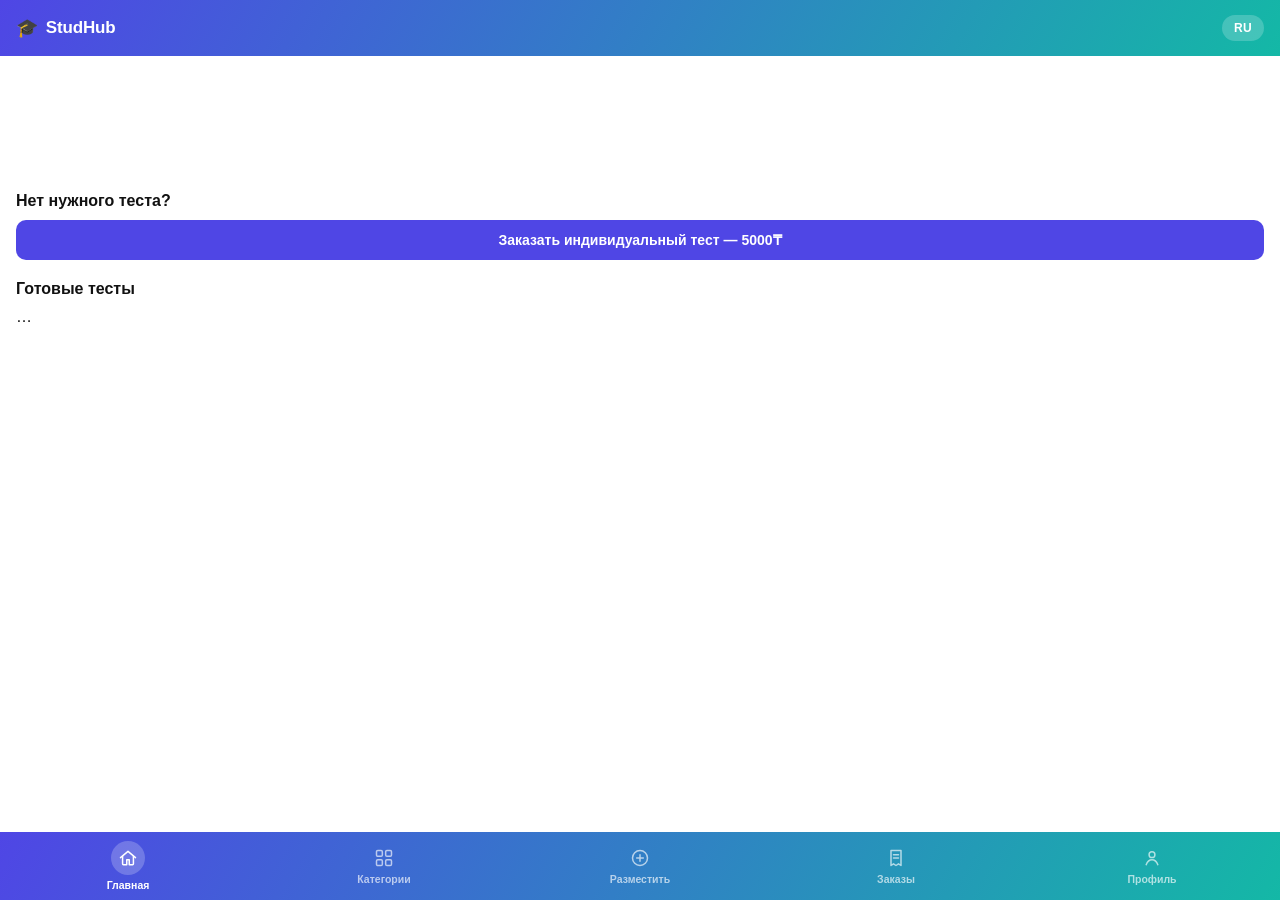
==== webapp/index.html @ b5cbcdef "listing notification format, fullscreen photo, buttons order, animations, edit/delete + deadline" ====
<!DOCTYPE html>
<html lang="ru">
<head>
<meta charset="UTF-8">
<meta name="viewport" content="width=device-width, initial-scale=1.0">
<title>StudHub</title>
<script src="https://telegram.org/js/telegram-web-app.js"></script>
<link rel="stylesheet" href="css/style.css">
</head>
<body>

<div id="app">

  <!-- ===== ВЕРХНЯЯ ШАПКА ===== -->
  <header class="topbar">
    <div class="topbar-title">
      <span class="logo-badge">🎓</span>
      <span data-i18n="appName">StudHub</span>
    </div>
    <button id="lang-switch" class="lang-pill" type="button">RU</button>
  </header>

  <!-- ===== ВЫПАДАЮЩЕЕ МЕНЮ ЯЗЫКА ===== -->
  <div id="lang-overlay" class="lang-overlay hidden">
    <div class="lang-menu">
      <button class="lang-option" data-lang="EN"><span class="lang-flag">🇬🇧</span> English</button>
      <button class="lang-option" data-lang="RU"><span class="lang-flag">🇷🇺</span> Русский</button>
      <button class="lang-option" data-lang="KZ"><span class="lang-flag">🇰🇿</span> Қазақша</button>
      <button class="lang-option" data-lang="TM"><span class="lang-flag">🇹🇲</span> Türkmençe</button>
    </div>
  </div>

  <!-- ===== ПОПАП АВТОКОМПЛИТ-ПОИСКА ДЛЯ ФИЛЬТРОВ ===== -->
  <div id="search-overlay" class="lang-overlay search-overlay hidden">
    <div class="search-sheet">
      <input id="search-input" type="text" class="search-input" data-i18n-placeholder="searchPlaceholder" placeholder="Начните вводить...">
      <div id="search-results" class="search-results"></div>
    </div>
  </div>

  <!-- ===== БАННЕР (только на Главной) ===== -->
  <div id="banner" class="banner">
    <div class="banner-track" id="banner-track"></div>
    <div class="banner-dots" id="banner-dots"></div>
  </div>

  <main class="content">

    <!-- ===== ГЛАВНАЯ ===== -->
    <section id="tab-home" class="tab-content active">
      <h2 data-i18n="noQuizFound">Нет нужного теста?</h2>
      <button id="btn-custom-order" class="btn-primary" data-i18n="orderCustomBtn">Заказать индивидуальный тест — 5000₸</button>

      <div id="custom-form" class="form hidden">
        <label data-i18n="cfFileLabel">Загрузить файл с вопросами (если нужно)</label>
        <input id="cf-file" type="file">
        <div id="cf-file-name" class="file-name"></div>

        <label data-i18n="cfDeadlineLabel">Дедлайн (дата и время)</label>
        <input id="cf-deadline" type="datetime-local">
        <div class="hint" data-i18n="cfDeadlineHint">Минимум через 24 часа от текущего момента</div>

        <label data-i18n="cfCommentLabel">Пожелания / инструкции</label>
        <textarea id="cf-comment" data-i18n-placeholder="cfCommentPlaceholder" placeholder="Например: нужно 90%+ правильных"></textarea>

        <button id="cf-submit" class="btn-primary" data-i18n="cfSubmit">Оформить заказ — 5000₸</button>
      </div>

      <h2 data-i18n="readyQuizzes">Готовые тесты</h2>
      <div id="catalog-list" class="list">…</div>
    </section>

    <!-- ===== КАТЕГОРИИ (маркетплейс) ===== -->
    <section id="tab-categories" class="tab-content">
      <div class="cat-row" id="cat-row">
        <button class="cat-pill active" data-category="">
          <span data-i18n="catAll">Все</span>
        </button>
        <button class="cat-pill" data-category="study">
          <span data-i18n="catStudy">Учебное</span>
        </button>
        <button class="cat-pill" data-category="goods">
          <span data-i18n="catGoods">Товары</span>
        </button>
        <button id="btn-toggle-filters" class="cat-pill cat-pill-filter" title="Фильтры" type="button">🔍</button>
      </div>

      <div id="extra-filters" class="form hidden">
        <button class="filter-field-btn" data-field="subcategory" data-i18n="fSubcategory">Тип</button>
        <div id="subcategory-chips" class="chip-row"></div>

        <button class="filter-field-btn" data-field="course" data-i18n="fCourse">Курс</button>
        <button class="filter-field-btn" data-field="group_name" data-i18n="fGroup">Группа</button>
        <button class="filter-field-btn" data-field="faculty" data-i18n="fFaculty">Факультет</button>
        <button class="filter-field-btn" data-field="department" data-i18n="fDepartment">Кафедра</button>
        <button class="filter-field-btn" data-field="subject" data-i18n="fSubject">Предмет</button>
        <div class="filter-btn-row">
          <button id="btn-reset-filters" class="btn-secondary" data-i18n="resetFilters">Сбросить</button>
        </div>
      </div>

      <div id="market-list" class="list">…</div>
    </section>

    <!-- ===== РАЗМЕСТИТЬ (создание объявления) ===== -->
    <section id="tab-post" class="tab-content">
      <h2 data-i18n="newListingTitle">Новое объявление</h2>

      <div class="cat-row" id="post-cat-tiles">
        <button class="cat-pill" data-category="study">
          <span data-i18n="catStudySingle">Учебное</span>
        </button>
        <button class="cat-pill" data-category="goods">
          <span data-i18n="catGoodsSingle">Товар</span>
        </button>
      </div>

      <div id="post-form" class="form hidden">
        <button class="filter-field-btn" data-post-field="subcategory" data-i18n="fSubcategory">Тип</button>

        <label data-i18n="lfTitleLabel">Название</label>
        <input id="lf-title" type="text" data-i18n-placeholder="lfTitlePlaceholder" placeholder="Например: Учебник по матанализу">

        <label data-i18n="lfDescLabel">Описание</label>
        <textarea id="lf-description" data-i18n-placeholder="lfDescPlaceholder" placeholder="Состояние, детали..."></textarea>

        <label data-i18n="lfPriceLabel">Цена (₸, необязательно)</label>
        <input id="lf-price" type="text" inputmode="numeric" pattern="[0-9\s]*" placeholder="5 000">

        <label data-i18n="lfContactLabel">Контакт</label>
        <input id="lf-contact" type="text" readonly>
        <div class="hint" data-i18n="contactAutoHint">Подставляется автоматически из вашего Telegram-профиля</div>

        <label data-i18n="lfFileLabel">Файл/фото (по желанию)</label>
        <input id="lf-file" type="file" accept="image/*" multiple>
        <div id="lf-photos-preview" class="photos-preview"></div>

        <div id="post-academic-fields">
          <button class="filter-field-btn" data-post-field="faculty" data-i18n="fFaculty">Факультет</button>
          <button class="filter-field-btn" data-post-field="department" data-i18n="fDepartment">Кафедра</button>
          <button class="filter-field-btn" data-post-field="course" data-i18n="fCourse">Курс</button>
          <button class="filter-field-btn" data-post-field="group_name" data-i18n="fGroup">Группа</button>
          <button class="filter-field-btn" data-post-field="subject" data-i18n="fSubject">Предмет</button>
        </div>

        <label data-i18n="expiresLabel">Показывать до</label>
        <input id="lf-expires" type="date">
        <div class="hint" data-i18n="expiresHint">Необязательно — после этой даты объявление скроется из ленты</div>

        <button id="lf-submit" class="btn-primary" data-i18n="lfSubmit">Отправить на модерацию</button>
      </div>
    </section>

    <!-- ===== ЗАКАЗЫ / ОБЪЯВЛЕНИЯ ===== -->
    <section id="tab-orders" class="tab-content">
      <div class="segmented" id="orders-segmented">
        <button class="segmented-item active" data-segment="orders" data-i18n="myOrdersTitle">Мои заказы</button>
        <button class="segmented-item" data-segment="listings" data-i18n="myListingsTitle">Мои объявления</button>
      </div>

      <div id="segment-orders" class="segment-content active">
        <div id="orders-list" class="list">…</div>
      </div>
      <div id="segment-listings" class="segment-content">
        <div id="my-listings-list" class="list">…</div>
      </div>
    </section>

    <!-- ===== ПРОФИЛЬ ===== -->
    <section id="tab-profile" class="tab-content">
      <div class="profile-cover">
        <div class="profile-cover-bg"></div>
        <div class="profile-avatar-wrap">
          <img id="profile-avatar" class="profile-avatar" src="" alt="">
          <div id="profile-avatar-fallback" class="profile-avatar profile-avatar-fallback">?</div>
        </div>
      </div>

      <div class="profile-info">
        <div class="profile-name" id="profile-name">—</div>
        <div class="profile-username" id="profile-username">—</div>

        <div class="profile-phone-card">
          <span class="profile-phone-icon">📱</span>
          <span id="profile-phone" class="profile-phone">—</span>
          <button id="btn-refresh-profile" class="btn-icon" title="Обновить" type="button">⟳</button>
        </div>
      </div>

      <div class="profile-stats">
        <div class="profile-stat-card">
          <div class="profile-stat-value" id="stat-orders">0</div>
          <div class="profile-stat-label" data-i18n="statOrders">Заказов</div>
        </div>
        <div class="profile-stat-card">
          <div class="profile-stat-value" id="stat-listings">0</div>
          <div class="profile-stat-label" data-i18n="statListings">Объявлений</div>
        </div>
      </div>

      <div class="profile-menu">
        <button class="profile-item" id="menu-settings">
          <span class="profile-item-icon">⚙️</span>
          <span class="profile-item-label" data-i18n="menuSettings">Настройки</span>
          <span class="profile-item-arrow">›</span>
        </button>
        <button class="profile-item" id="menu-notifications">
          <span class="profile-item-icon">🔔</span>
          <span class="profile-item-label" data-i18n="menuNotifications">Уведомления</span>
          <span class="profile-item-arrow">›</span>
        </button>
        <button class="profile-item" id="menu-faq">
          <span class="profile-item-icon">❓</span>
          <span class="profile-item-label" data-i18n="menuFaq">FAQ</span>
          <span class="profile-item-arrow">›</span>
        </button>
        <button class="profile-item" id="menu-support">
          <span class="profile-item-icon">💬</span>
          <span class="profile-item-label" data-i18n="menuSupport">Поддержка</span>
          <span class="profile-item-arrow">›</span>
        </button>
      </div>
    </section>

  </main>

  <!-- ===== НИЖНЕЕ МЕНЮ ===== -->
  <nav class="bottom-nav">
    <button class="nav-item active" data-tab="home">
      <span class="nav-icon">
        <svg viewBox="0 0 24 24" fill="none" stroke="currentColor" stroke-width="1.8" stroke-linecap="round" stroke-linejoin="round"><path d="M3 11.5 12 4l9 7.5"/><path d="M5.5 10v9a1 1 0 0 0 1 1h4v-6h3v6h4a1 1 0 0 0 1-1v-9"/></svg>
      </span>
      <span class="nav-label" data-i18n="navHome">Главная</span>
    </button>
    <button class="nav-item" data-tab="categories">
      <span class="nav-icon">
        <svg viewBox="0 0 24 24" fill="none" stroke="currentColor" stroke-width="1.8" stroke-linecap="round" stroke-linejoin="round"><rect x="3" y="3" width="7" height="7" rx="1.5"/><rect x="14" y="3" width="7" height="7" rx="1.5"/><rect x="3" y="14" width="7" height="7" rx="1.5"/><rect x="14" y="14" width="7" height="7" rx="1.5"/></svg>
      </span>
      <span class="nav-label" data-i18n="navCategories">Категории</span>
    </button>
    <button class="nav-item" data-tab="post">
      <span class="nav-icon">
        <svg viewBox="0 0 24 24" fill="none" stroke="currentColor" stroke-width="1.8" stroke-linecap="round" stroke-linejoin="round"><circle cx="12" cy="12" r="9"/><path d="M12 8v8M8 12h8"/></svg>
      </span>
      <span class="nav-label" data-i18n="navPost">Разместить</span>
    </button>
    <button class="nav-item" data-tab="orders">
      <span class="nav-icon">
        <svg viewBox="0 0 24 24" fill="none" stroke="currentColor" stroke-width="1.8" stroke-linecap="round" stroke-linejoin="round"><path d="M6 3h12v18l-3-2-3 2-3-2-3 2V3z"/><path d="M9 8h6M9 12h6"/></svg>
      </span>
      <span class="nav-label" data-i18n="navOrders">Заказы</span>
    </button>
    <button class="nav-item" data-tab="profile">
      <span class="nav-icon">
        <svg viewBox="0 0 24 24" fill="none" stroke="currentColor" stroke-width="1.8" stroke-linecap="round" stroke-linejoin="round"><circle cx="12" cy="8" r="3.5"/><path d="M5 20c1.5-4 4-6 7-6s5.5 2 7 6"/></svg>
      </span>
      <span class="nav-label" data-i18n="navProfile">Профиль</span>
    </button>
  </nav>

  <!-- ===== ПОПАП ПРЕВЬЮ ВОПРОСОВ ТЕСТА ===== -->
  <div id="preview-overlay" class="lang-overlay search-overlay hidden">
    <div class="sheet-panel">
      <div class="sheet-header">
        <span id="preview-title" class="sheet-title"></span>
        <button class="sheet-close" id="preview-close" type="button">✕</button>
      </div>
      <div id="preview-body" class="sheet-body"></div>
    </div>
  </div>

  <!-- ===== ПОДЭКРАНЫ ПРОФИЛЯ: FAQ / Уведомления / Настройки ===== -->
  <div id="subscreen-overlay" class="subscreen hidden">
    <div class="subscreen-header">
      <button class="subscreen-back" id="subscreen-back" type="button">‹</button>
      <span id="subscreen-title" class="subscreen-title"></span>
    </div>
    <div id="subscreen-body" class="subscreen-body"></div>
  </div>

  <!-- ===== ЭКРАН ДЕТАЛЕЙ ОБЪЯВЛЕНИЯ ===== -->
  <div id="product-screen" class="subscreen hidden">
    <div class="subscreen-header">
      <button class="subscreen-back" id="product-back" type="button">‹</button>
      <span class="subscreen-title" data-i18n="productTitle">Объявление</span>
    </div>
    <div id="product-body" class="subscreen-body"></div>
  </div>

  <!-- ===== ПОЛНОЭКРАННЫЙ ПРОСМОТР ФОТО ===== -->
  <div id="fullscreen-photo-overlay" class="fullscreen-photo hidden">
    <button id="fullscreen-photo-close" class="fullscreen-photo-close" type="button">✕</button>
    <img id="fullscreen-photo-img" src="" alt="">
  </div>

  <div id="toast" class="toast hidden"></div>
</div>

<script src="js/app.js"></script>
</body>
</html>
---- webapp/css/style.css ----
:root {
  --bg: var(--tg-theme-bg-color, #ffffff);
  --text: var(--tg-theme-text-color, #111111);
  --hint: var(--tg-theme-hint-color, #999999);
  --button: var(--tg-theme-button-color, #2ea6ff);
  --button-text: var(--tg-theme-button-text-color, #ffffff);
  --secondary-bg: var(--tg-theme-secondary-bg-color, #f2f2f7);

  /* Брендовые токены StudHub: индиго + бирюза */
  --accent: #4F46E5;
  --accent-2: #14B8A6;
  --nav-gradient: linear-gradient(120deg, var(--accent), var(--accent-2));
  --header-h: 56px;
  --nav-h: 68px;
}

* { box-sizing: border-box; }

body {
  margin: 0;
  font-family: -apple-system, BlinkMacSystemFont, "Segoe UI", Roboto, sans-serif;
  background: var(--bg);
  color: var(--text);
}

#app {
  min-height: 100vh;
  padding-bottom: calc(var(--nav-h) + 12px);
}

/* ===== ВЕРХНЯЯ ШАПКА (тот же цвет, что и нижнее меню/баннер) ===== */

.topbar {
  position: sticky;
  top: 0;
  z-index: 20;
  height: var(--header-h);
  display: flex;
  align-items: center;
  justify-content: space-between;
  padding: 0 16px;
  background: var(--nav-gradient);
  color: #fff;
}

.topbar-title {
  display: flex;
  align-items: center;
  gap: 8px;
  font-size: 17px;
  font-weight: 700;
  letter-spacing: -0.01em;
}

.logo-badge { font-size: 18px; line-height: 1; }

.lang-pill {
  border: none;
  background: rgba(255, 255, 255, 0.2);
  color: #fff;
  font-size: 12px;
  font-weight: 700;
  padding: 6px 12px;
  border-radius: 999px;
  cursor: pointer;
  letter-spacing: 0.03em;
}

.lang-pill:active { opacity: 0.7; }

/* ===== ПОПАП ВЫБОРА ЯЗЫКА ===== */

.lang-overlay {
  position: fixed;
  inset: 0;
  background: rgba(0, 0, 0, 0.35);
  z-index: 60;
  display: flex;
  align-items: flex-start;
  justify-content: flex-end;
  padding-top: calc(var(--header-h) + 8px);
  padding-right: 16px;
}

.lang-overlay.hidden { display: none; }

.lang-menu {
  background: var(--bg);
  border-radius: 14px;
  box-shadow: 0 8px 24px rgba(0, 0, 0, 0.18);
  overflow: hidden;
  min-width: 180px;
}

.lang-option {
  display: flex;
  align-items: center;
  gap: 10px;
  width: 100%;
  border: none;
  background: transparent;
  color: var(--text);
  font-size: 14px;
  font-weight: 600;
  padding: 12px 16px;
  cursor: pointer;
  text-align: left;
}

.lang-option:not(:last-child) { border-bottom: 1px solid rgba(0, 0, 0, 0.06); }
.lang-option.active { color: var(--accent); background: var(--secondary-bg); }
.lang-flag { font-size: 16px; }

/* ===== БАННЕР ===== */

.banner {
  position: relative;
  margin: 12px 16px 4px;
  border-radius: 16px;
  overflow: hidden;
  height: 96px;
}

.banner.hidden { display: none; }

.banner-track { display: flex; height: 100%; transition: transform 0.4s ease; }

.banner-slide {
  min-width: 100%;
  height: 100%;
  display: flex;
  align-items: center;
  gap: 12px;
  padding: 0 18px;
  color: #fff;
  background: var(--nav-gradient);
}

.banner-slide .banner-icon { font-size: 28px; }
.banner-slide .banner-text { font-size: 13.5px; font-weight: 600; line-height: 1.35; }

.banner-dots {
  position: absolute;
  bottom: 8px;
  left: 0;
  right: 0;
  display: flex;
  justify-content: center;
  gap: 5px;
}

.banner-dots span { width: 5px; height: 5px; border-radius: 50%; background: rgba(255, 255, 255, 0.45); }
.banner-dots span.active { background: #fff; }

/* ===== КОНТЕНТ ===== */

.content { padding: 4px 16px 12px; }

.tab-content { display: none; }
.tab-content.active { display: block; }

h2 { font-size: 16px; margin: 20px 0 10px; }

.list { display: flex; flex-direction: column; gap: 10px; }

.card { background: var(--secondary-bg); border-radius: 12px; padding: 12px 14px; }
.card-title { font-weight: 600; font-size: 15px; margin-bottom: 4px; }
.card-desc { font-size: 13px; color: var(--hint); margin-bottom: 8px; }
.card-price { font-weight: 700; margin-bottom: 8px; color: var(--accent); }

.btn-primary, .btn-secondary {
  border: none;
  border-radius: 10px;
  padding: 12px;
  font-size: 14px;
  font-weight: 600;
  width: 100%;
  cursor: pointer;
}

.btn-primary { background: var(--accent); color: #fff; }
.btn-secondary { background: var(--secondary-bg); color: var(--text); width: auto; padding: 10px 14px; }

.form {
  display: flex;
  flex-direction: column;
  gap: 8px;
  margin-top: 12px;
  background: var(--secondary-bg);
  padding: 14px;
  border-radius: 12px;
}

.form.hidden { display: none; }
.form label { font-size: 12px; color: var(--hint); margin-top: 4px; }

.form input, .form select, .form textarea {
  padding: 10px;
  border-radius: 8px;
  border: 1px solid #ddd;
  font-size: 14px;
  background: var(--bg);
  color: var(--text);
  width: 100%;
}

.form input[readonly] {
  background: var(--secondary-bg);
  color: var(--hint);
  cursor: not-allowed;
}

.form-row-2 {
  display: grid;
  grid-template-columns: 1fr 1fr;
  gap: 10px;
}

.file-name { font-size: 12px; color: var(--hint); }

.filter-row { display: flex; gap: 8px; margin-bottom: 12px; }
.filter-row select { flex: 1; border-radius: 8px; padding: 8px; }

.filter-btn-row { display: flex; gap: 8px; margin-top: 4px; }
.filter-btn-row .btn-primary, .filter-btn-row .btn-secondary { width: 50%; }

.hint { color: var(--hint); font-size: 13px; }

/* ===== НИЖНЕЕ МЕНЮ (тот же градиент, что шапка/баннер) ===== */

.bottom-nav {
  position: fixed;
  left: 0;
  right: 0;
  bottom: 0;
  height: var(--nav-h);
  display: flex;
  background: var(--nav-gradient);
  z-index: 20;
  padding-bottom: env(safe-area-inset-bottom, 0);
}

.nav-item {
  flex: 1;
  border: none;
  background: transparent;
  display: flex;
  flex-direction: column;
  align-items: center;
  justify-content: center;
  gap: 4px;
  color: rgba(255, 255, 255, 0.65);
  cursor: pointer;
}

.nav-icon {
  width: 22px;
  height: 22px;
  display: flex;
  align-items: center;
  justify-content: center;
  border-radius: 999px;
  transition: background 0.15s ease;
}

.nav-icon svg { width: 20px; height: 20px; }

.nav-label { font-size: 10.5px; font-weight: 600; }

.nav-item.active { color: #fff; }
.nav-item.active .nav-icon { background: rgba(255, 255, 255, 0.22); width: 34px; height: 34px; }

/* ===== ПРОФИЛЬ ===== */

.profile-cover {
  position: relative;
  margin: -4px -16px 0;
  height: 92px;
  background: var(--nav-gradient);
  border-radius: 0 0 20px 20px;
}

.profile-avatar-wrap {
  position: absolute;
  left: 50%;
  bottom: -36px;
  transform: translateX(-50%);
}

.profile-avatar {
  width: 84px;
  height: 84px;
  border-radius: 50%;
  object-fit: cover;
  background: var(--secondary-bg);
  border: 4px solid var(--bg);
  box-shadow: 0 2px 10px rgba(0, 0, 0, 0.15);
}

.profile-avatar-fallback {
  display: none;
  align-items: center;
  justify-content: center;
  font-size: 30px;
  font-weight: 700;
  color: #fff;
  background: var(--nav-gradient);
}

.profile-info {
  margin-top: 44px;
  display: flex;
  flex-direction: column;
  align-items: center;
  text-align: center;
  gap: 4px;
}

.profile-name { font-size: 17px; font-weight: 700; }
.profile-username { font-size: 13px; color: var(--hint); }

.profile-phone-card {
  margin-top: 10px;
  display: flex;
  align-items: center;
  gap: 8px;
  background: var(--secondary-bg);
  padding: 8px 14px;
  border-radius: 999px;
  font-size: 13px;
}

.profile-phone-icon { font-size: 14px; }
.profile-phone { color: var(--text); font-weight: 600; }

.btn-attach {
  margin-top: 10px;
  width: auto;
  padding: 8px 20px;
  font-size: 13px;
}

.btn-icon {
  border: none;
  background: var(--secondary-bg);
  color: var(--text);
  width: 26px;
  height: 26px;
  border-radius: 50%;
  font-size: 14px;
  cursor: pointer;
  line-height: 1;
}

.profile-menu { margin-top: 18px; background: var(--secondary-bg); border-radius: 12px; overflow: hidden; }

.profile-item {
  display: flex;
  align-items: center;
  gap: 12px;
  width: 100%;
  border: none;
  background: transparent;
  color: var(--text);
  padding: 14px 16px;
  font-size: 14px;
  font-weight: 500;
  cursor: pointer;
  text-align: left;
}

.profile-item:not(:last-child) { border-bottom: 1px solid rgba(0, 0, 0, 0.06); }
.profile-item-icon { font-size: 17px; }
.profile-item-label { flex: 1; }
.profile-item-arrow { color: var(--hint); font-size: 18px; }

.status-badge {
  display: inline-block;
  font-size: 11px;
  font-weight: 700;
  padding: 3px 8px;
  border-radius: 999px;
  background: var(--accent);
  color: #fff;
}

/* ===== TOAST ===== */

.toast {
  position: fixed;
  bottom: calc(var(--nav-h) + 12px);
  left: 16px;
  right: 16px;
  background: #222;
  color: #fff;
  padding: 12px 16px;
  border-radius: 10px;
  text-align: center;
  font-size: 14px;
  z-index: 30;
}

.hidden { display: none !important; }

/* ===== ПЛИТКИ КАТЕГОРИЙ (3 в ряд / 2 в ряд) ===== */

.cat-tiles {
  display: grid;
  grid-template-columns: repeat(3, 1fr);
  gap: 8px;
  margin-bottom: 14px;
}

.cat-tiles-2 { grid-template-columns: repeat(2, 1fr); }

.cat-tile {
  display: flex;
  flex-direction: column;
  align-items: center;
  justify-content: center;
  gap: 6px;
  aspect-ratio: 1 / 1;
  border: 2px solid transparent;
  border-radius: 14px;
  background: var(--secondary-bg);
  color: var(--text);
  font-size: 12.5px;
  font-weight: 600;
  cursor: pointer;
  padding: 8px;
}

.cat-tile-icon { font-size: 24px; }

.cat-tile.active {
  border-color: var(--accent);
  background: color-mix(in srgb, var(--accent) 12%, var(--secondary-bg));
  color: var(--accent);
}

.full-width { width: 100%; }

/* ===== КНОПКИ-ФИЛЬТРЫ С АВТОКОМПЛИТОМ ===== */

.filter-field-btn {
  display: block;
  width: 100%;
  text-align: left;
  border: 1px solid #ddd;
  background: var(--bg);
  color: var(--text);
  padding: 10px;
  border-radius: 8px;
  font-size: 14px;
  cursor: pointer;
}

.filter-field-btn.has-value {
  border-color: var(--accent);
  color: var(--accent);
  font-weight: 600;
}

/* ===== ПОПАП ПОИСКА (автокомплит) ===== */

.search-overlay {
  align-items: flex-start;
  justify-content: center;
  padding: 60px 16px 0;
}

.search-sheet {
  background: var(--bg);
  border-radius: 14px;
  width: 100%;
  max-width: 420px;
  max-height: 70vh;
  display: flex;
  flex-direction: column;
  overflow: hidden;
}

.search-input {
  border: none;
  border-bottom: 1px solid rgba(0, 0, 0, 0.08);
  padding: 14px 16px;
  font-size: 15px;
  background: transparent;
  color: var(--text);
}

.search-input:focus { outline: none; }

.search-results { overflow-y: auto; }

.search-result-item {
  display: block;
  width: 100%;
  text-align: left;
  border: none;
  background: transparent;
  color: var(--text);
  padding: 12px 16px;
  font-size: 14px;
  cursor: pointer;
}

.search-result-item:not(:last-child) { border-bottom: 1px solid rgba(0, 0, 0, 0.05); }
.search-result-empty { padding: 16px; text-align: center; color: var(--hint); font-size: 13px; }

/* ===== СЕГМЕНТ-ПЕРЕКЛЮЧАТЕЛЬ (Заказы / Объявления) ===== */

.segmented {
  display: flex;
  background: var(--secondary-bg);
  border-radius: 10px;
  padding: 3px;
  margin: 14px 0;
}

.segmented-item {
  flex: 1;
  border: none;
  background: transparent;
  color: var(--hint);
  font-size: 13px;
  font-weight: 600;
  padding: 9px 4px;
  border-radius: 8px;
  cursor: pointer;
}

.segmented-item.active { background: var(--bg); color: var(--accent); }

.segment-content { display: none; }
.segment-content.active { display: block; }

/* ===== КАРТОЧКИ С ПОДРОБНЫМИ ПОЛЯМИ ===== */

.card-attrs { display: flex; flex-direction: column; gap: 2px; margin-bottom: 8px; }
.card-attr { font-size: 12.5px; color: var(--text); }
.card-attr b { color: var(--hint); font-weight: 500; }

.card-footer-row {
  display: flex;
  align-items: center;
  justify-content: space-between;
  gap: 8px;
}

.btn-cancel {
  border: none;
  background: none;
  color: #e53935;
  font-size: 12.5px;
  font-weight: 600;
  cursor: pointer;
  padding: 4px 0;
}

/* ===== РЯД КАТЕГОРИЙ + КНОПКА ФИЛЬТРА (одна строка) ===== */

.cat-row {
  display: flex;
  align-items: center;
  gap: 6px;
  margin-bottom: 14px;
}

.cat-pill {
  flex: 1;
  border: none;
  background: var(--secondary-bg);
  color: var(--text);
  font-size: 12.5px;
  font-weight: 600;
  padding: 10px 6px;
  border-radius: 999px;
  cursor: pointer;
  text-align: center;
  white-space: nowrap;
}

.cat-pill.active {
  background: var(--accent);
  color: #fff;
}

.cat-pill-filter {
  flex: 0 0 auto;
  width: 38px;
  height: 38px;
  padding: 0;
  font-size: 15px;
  display: flex;
  align-items: center;
  justify-content: center;
  border-radius: 50%;
}

/* ===== ЧИПЫ ПРИМЕРОВ ПОДКАТЕГОРИЙ ===== */

.chip-row {
  display: flex;
  flex-wrap: wrap;
  gap: 6px;
  margin: 4px 0 8px;
}

.chip {
  border: 1px solid #ddd;
  background: var(--bg);
  color: var(--text);
  font-size: 12px;
  font-weight: 600;
  padding: 6px 12px;
  border-radius: 999px;
  cursor: pointer;
  white-space: nowrap;
}

.chip.active {
  background: var(--accent);
  border-color: var(--accent);
  color: #fff;
}

/* ===== Заблокированное поле формы (каскадная зависимость) ===== */

.filter-field-btn.disabled {
  opacity: 0.45;
  cursor: not-allowed;
}

/* ===== Карточка заказа: каждое поле на новой строке ===== */

.order-row {
  font-size: 13px;
  line-height: 1.6;
  color: var(--text);
}

.order-row b { color: var(--hint); font-weight: 500; }

.order-number { font-size: 14px; margin-bottom: 2px; }
.order-number b { color: var(--text); font-weight: 700; }

.order-title { font-weight: 600; margin-bottom: 6px; }

.order-reject-reason {
  color: #e53935;
  font-weight: 600;
  margin-top: 2px;
}

.card .btn-cancel { margin-top: 8px; }

/* ===== Статистика профиля ===== */

.profile-stats {
  display: flex;
  gap: 10px;
  margin-top: 20px;
}

.profile-stat-card {
  flex: 1;
  background: var(--secondary-bg);
  border-radius: 12px;
  padding: 12px;
  text-align: center;
}

.profile-stat-value { font-size: 20px; font-weight: 700; color: var(--accent); }
.profile-stat-label { font-size: 11.5px; color: var(--hint); margin-top: 2px; }

/* ===== Модалка превью вопросов теста ===== */

.sheet-panel {
  background: var(--bg);
  border-radius: 16px;
  width: 100%;
  max-width: 420px;
  max-height: 75vh;
  display: flex;
  flex-direction: column;
  overflow: hidden;
}

.sheet-header {
  display: flex;
  align-items: center;
  justify-content: space-between;
  padding: 14px 16px;
  border-bottom: 1px solid rgba(0, 0, 0, 0.08);
}

.sheet-title { font-weight: 700; font-size: 15px; }

.sheet-close {
  border: none;
  background: var(--secondary-bg);
  width: 26px;
  height: 26px;
  border-radius: 50%;
  color: var(--text);
  font-size: 13px;
  cursor: pointer;
}

.sheet-body {
  padding: 14px 16px;
  overflow-y: auto;
  font-size: 13.5px;
  line-height: 1.7;
  white-space: pre-wrap;
  color: var(--text);
}

/* ===== Карточка готового теста (Главная) ===== */

.quiz-card-title { font-weight: 700; font-size: 15px; margin-bottom: 2px; }
.quiz-card-subject { font-size: 12.5px; color: var(--hint); margin-bottom: 8px; }

.quiz-card-btn-row,
.card-btn-row {
  display: flex;
  gap: 8px;
  margin-top: 8px;
}

.quiz-card-btn-row .btn-primary,
.quiz-card-btn-row .btn-outline,
.card-btn-row .btn-outline,
.card-btn-row .btn-secondary {
  flex: 1;
  width: auto;
  padding: 10px 8px;
  font-size: 13px;
}

.listing-card-row { cursor: pointer; }

.btn-outline {
  border: 1.5px solid var(--accent);
  background: transparent;
  color: var(--accent);
  border-radius: 10px;
  font-weight: 600;
  cursor: pointer;
}

.btn-danger {
  flex: 1;
  width: auto;
  padding: 10px 8px;
  font-size: 13px;
  border: 1.5px solid #e53935;
  background: transparent;
  color: #e53935;
  border-radius: 10px;
  font-weight: 600;
  cursor: pointer;
}

.listing-expiry { margin-top: 4px; font-size: 11.5px; }

/* ===== Подэкраны профиля (FAQ / Уведомления / Настройки) ===== */

.subscreen {
  position: fixed;
  inset: 0;
  z-index: 50;
  background: var(--bg);
  display: flex;
  flex-direction: column;
}

.subscreen.hidden { display: none; }

.subscreen-header {
  display: flex;
  align-items: center;
  gap: 12px;
  height: var(--header-h);
  box-sizing: border-box;
  padding: 0 16px;
  background: var(--nav-gradient);
  color: #fff;
  flex-shrink: 0;
}

.subscreen-back {
  border: none;
  background: rgba(255, 255, 255, 0.2);
  color: #fff;
  width: 32px;
  height: 32px;
  border-radius: 50%;
  font-size: 18px;
  cursor: pointer;
  flex-shrink: 0;
}

.subscreen-title {
  font-weight: 700;
  font-size: 17px;
  letter-spacing: -0.01em;
  white-space: nowrap;
  overflow: hidden;
  text-overflow: ellipsis;
}

.subscreen-body {
  flex: 1;
  overflow-y: auto;
  padding: 16px;
}

/* FAQ аккордеон */

.faq-item {
  background: var(--secondary-bg);
  border-radius: 12px;
  margin-bottom: 10px;
  overflow: hidden;
}

.faq-question {
  width: 100%;
  border: none;
  background: transparent;
  padding: 14px 16px;
  display: flex;
  align-items: center;
  justify-content: space-between;
  gap: 10px;
  font-size: 14px;
  font-weight: 600;
  color: var(--text);
  cursor: pointer;
  text-align: left;
}

.faq-arrow { transition: transform 0.2s ease; color: var(--hint); flex-shrink: 0; }
.faq-item.open .faq-arrow { transform: rotate(180deg); }

.faq-answer {
  max-height: 0;
  overflow: hidden;
  transition: max-height 0.25s ease;
  padding: 0 16px;
  font-size: 13px;
  color: var(--hint);
  line-height: 1.6;
}

.faq-item.open .faq-answer {
  max-height: 300px;
  padding: 0 16px 14px;
}

/* Настройки / Уведомления — строки с переключателем */

.settings-row {
  display: flex;
  align-items: center;
  justify-content: space-between;
  gap: 10px;
  background: var(--secondary-bg);
  border-radius: 12px;
  padding: 14px 16px;
  margin-bottom: 10px;
}

.settings-row-label { font-size: 14px; font-weight: 600; }
.settings-row-desc { font-size: 12px; color: var(--hint); margin-top: 2px; }

.switch {
  position: relative;
  width: 44px;
  height: 26px;
  flex-shrink: 0;
}

.switch input { opacity: 0; width: 0; height: 0; }

.switch-track {
  position: absolute;
  inset: 0;
  background: #ccc;
  border-radius: 999px;
  cursor: pointer;
  transition: background 0.2s ease;
}

.switch-track::before {
  content: "";
  position: absolute;
  width: 20px;
  height: 20px;
  left: 3px;
  top: 3px;
  background: #fff;
  border-radius: 50%;
  transition: transform 0.2s ease;
  box-shadow: 0 1px 3px rgba(0, 0, 0, 0.25);
}

.switch input:checked + .switch-track { background: var(--accent); }
.switch input:checked + .switch-track::before { transform: translateX(18px); }

.settings-info-row {
  text-align: center;
  color: var(--hint);
  font-size: 12px;
  margin-top: 20px;
}

/* ===== Фикс: отступ между панелью фильтров и лентой карточек ===== */

#extra-filters.form { margin-bottom: 18px; }
#market-list.list { margin-top: 4px; }

/* ===== Превью загруженных фото в форме "Разместить" ===== */

.photos-preview {
  display: flex;
  flex-wrap: wrap;
  gap: 8px;
  margin-top: 6px;
}

.photo-thumb {
  position: relative;
  width: 64px;
  height: 64px;
  border-radius: 10px;
  overflow: hidden;
  background: var(--bg);
}

.photo-thumb img { width: 100%; height: 100%; object-fit: cover; display: block; }

.photo-thumb-remove {
  position: absolute;
  top: 2px;
  right: 2px;
  width: 18px;
  height: 18px;
  border-radius: 50%;
  border: none;
  background: rgba(0, 0, 0, 0.6);
  color: #fff;
  font-size: 11px;
  line-height: 1;
  cursor: pointer;
  display: flex;
  align-items: center;
  justify-content: center;
}

.photo-thumb-uploading {
  display: flex;
  align-items: center;
  justify-content: center;
  font-size: 10px;
  color: var(--hint);
  text-align: center;
}

/* ===== Экран деталей объявления ===== */

.product-photos {
  display: flex;
  gap: 8px;
  overflow-x: auto;
  margin-bottom: 14px;
  scroll-snap-type: x mandatory;
}

.product-photos img {
  width: 100%;
  max-width: 320px;
  height: 220px;
  object-fit: cover;
  border-radius: 14px;
  flex-shrink: 0;
  scroll-snap-align: start;
  background: var(--secondary-bg);
}

.product-photos-empty {
  height: 160px;
  border-radius: 14px;
  background: var(--secondary-bg);
  display: flex;
  align-items: center;
  justify-content: center;
  font-size: 40px;
  margin-bottom: 14px;
}

.product-title { font-size: 18px; font-weight: 700; margin-bottom: 6px; }
.product-price { font-size: 20px; font-weight: 700; color: var(--accent); margin-bottom: 10px; }
.product-desc { font-size: 14px; line-height: 1.6; color: var(--text); margin-bottom: 14px; }

.product-seller-row {
  display: flex;
  align-items: center;
  gap: 10px;
  background: var(--secondary-bg);
  border-radius: 12px;
  padding: 12px 14px;
  margin-bottom: 16px;
}

.product-seller-avatar {
  width: 36px;
  height: 36px;
  border-radius: 50%;
  background: var(--nav-gradient);
  display: flex;
  align-items: center;
  justify-content: center;
  color: #fff;
  font-weight: 700;
  flex-shrink: 0;
}

.product-seller-name { font-size: 13.5px; font-weight: 600; }
.product-seller-label { font-size: 11.5px; color: var(--hint); }

.product-section-title { font-size: 14px; font-weight: 700; margin: 18px 0 10px; }

.comment-item {
  background: var(--secondary-bg);
  border-radius: 10px;
  padding: 10px 12px;
  margin-bottom: 8px;
}

.comment-author { font-size: 12.5px; font-weight: 700; margin-bottom: 2px; }
.comment-text { font-size: 13px; color: var(--text); line-height: 1.5; }

.comment-form {
  display: flex;
  gap: 8px;
  margin-top: 10px;
}

.comment-input {
  flex: 1;
  padding: 10px 12px;
  border-radius: 999px;
  border: 1px solid #ddd;
  font-size: 13px;
  background: var(--bg);
  color: var(--text);
}

.comment-send {
  border: none;
  background: var(--accent);
  color: #fff;
  border-radius: 50%;
  width: 38px;
  height: 38px;
  flex-shrink: 0;
  cursor: pointer;
  display: flex;
  align-items: center;
  justify-content: center;
}

.comment-author-row {
  display: flex;
  align-items: center;
  justify-content: space-between;
  gap: 8px;
  margin-bottom: 2px;
}

.comment-stars { font-size: 11px; letter-spacing: 1px; }
.comment-stars .star-filled { color: #f5a623; }
.comment-stars .star-empty { color: #d8d8d8; }

.rating-picker {
  display: flex;
  gap: 4px;
  margin-top: 12px;
  font-size: 22px;
  color: #d8d8d8;
  cursor: pointer;
  user-select: none;
}

.rating-star { transition: color 0.15s ease; }
.rating-star.active { color: #f5a623; }

.similar-scroll {
  display: flex;
  gap: 10px;
  overflow-x: auto;
}

.similar-card {
  flex-shrink: 0;
  width: 140px;
  background: var(--secondary-bg);
  border-radius: 12px;
  padding: 10px;
  cursor: pointer;
}

.similar-card-title { font-size: 12.5px; font-weight: 600; margin-bottom: 4px; line-height: 1.3; }
.similar-card-price { font-size: 12.5px; font-weight: 700; color: var(--accent); }

/* ===== Кликабельная карточка объявления (открывает экран деталей) ===== */

.listing-card { cursor: pointer; }

/* ===== Карточка объявления: фото слева, название+цена справа ===== */

.listing-card-row {
  display: flex;
  align-items: center;
  gap: 12px;
  margin-bottom: 8px;
}

.listing-card-thumb-sm,
.listing-card-thumb-placeholder {
  width: 56px;
  height: 56px;
  border-radius: 10px;
  flex-shrink: 0;
  object-fit: cover;
}

.listing-card-thumb-placeholder {
  display: flex;
  align-items: center;
  justify-content: center;
  background: var(--bg);
  font-size: 22px;
}

.listing-card-info {
  flex: 1;
  min-width: 0;
}

.listing-card-info .card-title {
  margin-bottom: 2px;
  overflow: hidden;
  text-overflow: ellipsis;
  white-space: nowrap;
}

.listing-card-info .card-price { margin-bottom: 0; }

.listing-card-row .status-badge { flex-shrink: 0; }

/* ===== Полноэкранный просмотр фото ===== */

.fullscreen-photo {
  position: fixed;
  inset: 0;
  z-index: 80;
  background: rgba(0, 0, 0, 0.92);
  display: flex;
  align-items: center;
  justify-content: center;
  animation: fadeIn 0.2s ease;
}

.fullscreen-photo.hidden { display: none; }

.fullscreen-photo img {
  max-width: 92vw;
  max-height: 85vh;
  object-fit: contain;
  border-radius: 8px;
  animation: scaleIn 0.2s ease;
}

.fullscreen-photo-close {
  position: absolute;
  top: 16px;
  right: 16px;
  width: 38px;
  height: 38px;
  border-radius: 50%;
  border: none;
  background: rgba(255, 255, 255, 0.15);
  color: #fff;
  font-size: 16px;
  cursor: pointer;
  z-index: 81;
}

.product-photos img { cursor: zoom-in; }

/* ===== Общие анимации/переходы ===== */

@keyframes fadeIn { from { opacity: 0; } to { opacity: 1; } }
@keyframes scaleIn { from { opacity: 0; transform: scale(0.92); } to { opacity: 1; transform: scale(1); } }
@keyframes slideUp { from { opacity: 0; transform: translateY(12px); } to { opacity: 1; transform: translateY(0); } }

.tab-content.active { animation: fadeIn 0.2s ease; }

.card {
  transition: transform 0.12s ease, box-shadow 0.12s ease;
}

.card:active { transform: scale(0.98); }

.listing-card, .quiz-card-btn-row .btn-primary, .quiz-card-btn-row .btn-outline,
.btn-primary, .btn-secondary, .btn-outline, .btn-danger, .cat-pill, .nav-item, .chip, .segmented-item {
  transition: transform 0.12s ease, opacity 0.12s ease, background 0.15s ease, color 0.15s ease, border-color 0.15s ease;
}

.btn-primary:active, .btn-secondary:active, .btn-outline:active, .btn-danger:active {
  transform: scale(0.96);
}

.subscreen { animation: fadeIn 0.18s ease; }
.lang-overlay:not(.hidden) .lang-menu,
.lang-overlay:not(.hidden) .sheet-panel,
.lang-overlay:not(.hidden) .search-sheet { animation: scaleIn 0.18s ease; }

.toast { animation: slideUp 0.2s ease; }

.list .card { animation: slideUp 0.2s ease; }

.faq-item .faq-question { transition: background 0.15s ease; }
.faq-item .faq-question:active { background: rgba(0, 0, 0, 0.04); }

.switch-track { transition: background 0.2s ease; }
.switch-track::before { transition: transform 0.2s ease; }

.rating-star { transition: color 0.15s ease, transform 0.1s ease; }
.rating-star:active { transform: scale(1.2); }
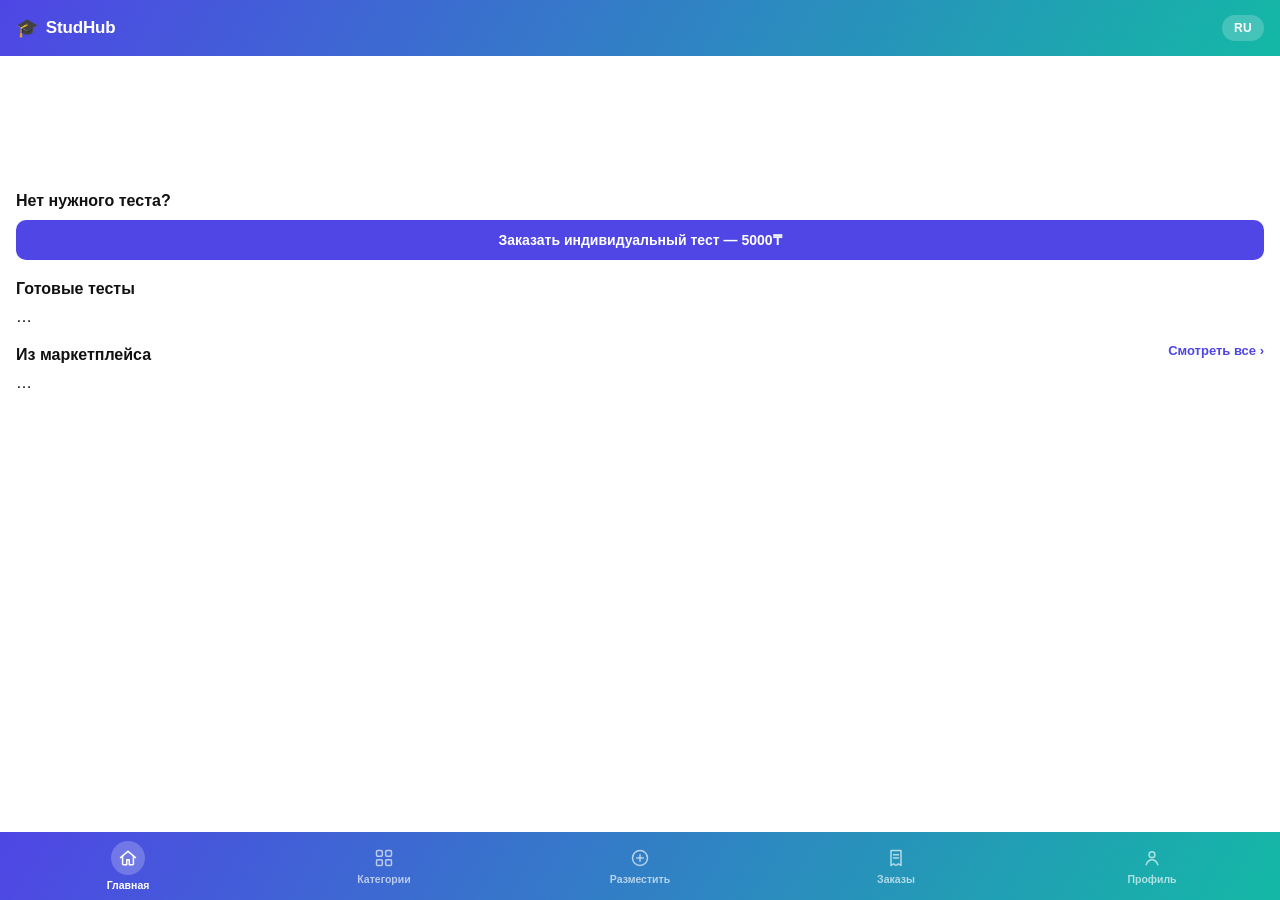
==== commit 842d7da3: "review notifications, long-press edit/delete, demo photos, home marketplace preview" ====
--- a/webapp/index.html
+++ b/webapp/index.html
@@ -68,6 +68,12 @@
 
       <h2 data-i18n="readyQuizzes">Готовые тесты</h2>
       <div id="catalog-list" class="list">…</div>
+
+      <div class="section-heading-row">
+        <h2 data-i18n="marketplacePreviewTitle">Из маркетплейса</h2>
+        <button id="btn-view-all-listings" class="link-btn" data-i18n="viewAllBtn">Смотреть все ›</button>
+      </div>
+      <div id="home-listings-preview" class="list">…</div>
     </section>
 
     <!-- ===== КАТЕГОРИИ (маркетплейс) ===== -->
--- a/webapp/css/style.css
+++ b/webapp/css/style.css
@@ -1113,6 +1113,27 @@
   cursor: pointer;
 }
 
+.similar-card img {
+  width: 100%;
+  height: 90px;
+  object-fit: cover;
+  border-radius: 8px;
+  margin-bottom: 8px;
+  display: block;
+}
+
+.similar-card-photo-placeholder {
+  width: 100%;
+  height: 90px;
+  border-radius: 8px;
+  margin-bottom: 8px;
+  background: var(--bg);
+  display: flex;
+  align-items: center;
+  justify-content: center;
+  font-size: 24px;
+}
+
 .similar-card-title { font-size: 12.5px; font-weight: 600; margin-bottom: 4px; line-height: 1.3; }
 .similar-card-price { font-size: 12.5px; font-weight: 700; color: var(--accent); }
 
@@ -1242,3 +1263,56 @@
 
 .rating-star { transition: color 0.15s ease, transform 0.1s ease; }
 .rating-star:active { transform: scale(1.2); }
+
+/* ===== Свой комментарий (long-press → изменить/удалить) ===== */
+
+.comment-item-own {
+  position: relative;
+  cursor: pointer;
+  -webkit-user-select: none;
+  user-select: none;
+}
+
+.comment-item-own::after {
+  content: "•••";
+  position: absolute;
+  top: 10px;
+  right: 12px;
+  color: var(--hint);
+  font-size: 11px;
+  letter-spacing: 1px;
+}
+
+.comment-edit-textarea {
+  width: 100%;
+  min-height: 90px;
+  border-radius: 10px;
+  border: 1px solid #ddd;
+  padding: 10px;
+  font-size: 14px;
+  font-family: inherit;
+  margin: 12px 0;
+  background: var(--bg);
+  color: var(--text);
+  resize: vertical;
+}
+
+/* ===== Заголовок секции с кнопкой "Смотреть все" ===== */
+
+.section-heading-row {
+  display: flex;
+  align-items: center;
+  justify-content: space-between;
+}
+
+.section-heading-row h2 { margin: 20px 0 10px; }
+
+.link-btn {
+  border: none;
+  background: none;
+  color: var(--accent);
+  font-size: 13px;
+  font-weight: 600;
+  cursor: pointer;
+  padding: 0;
+}
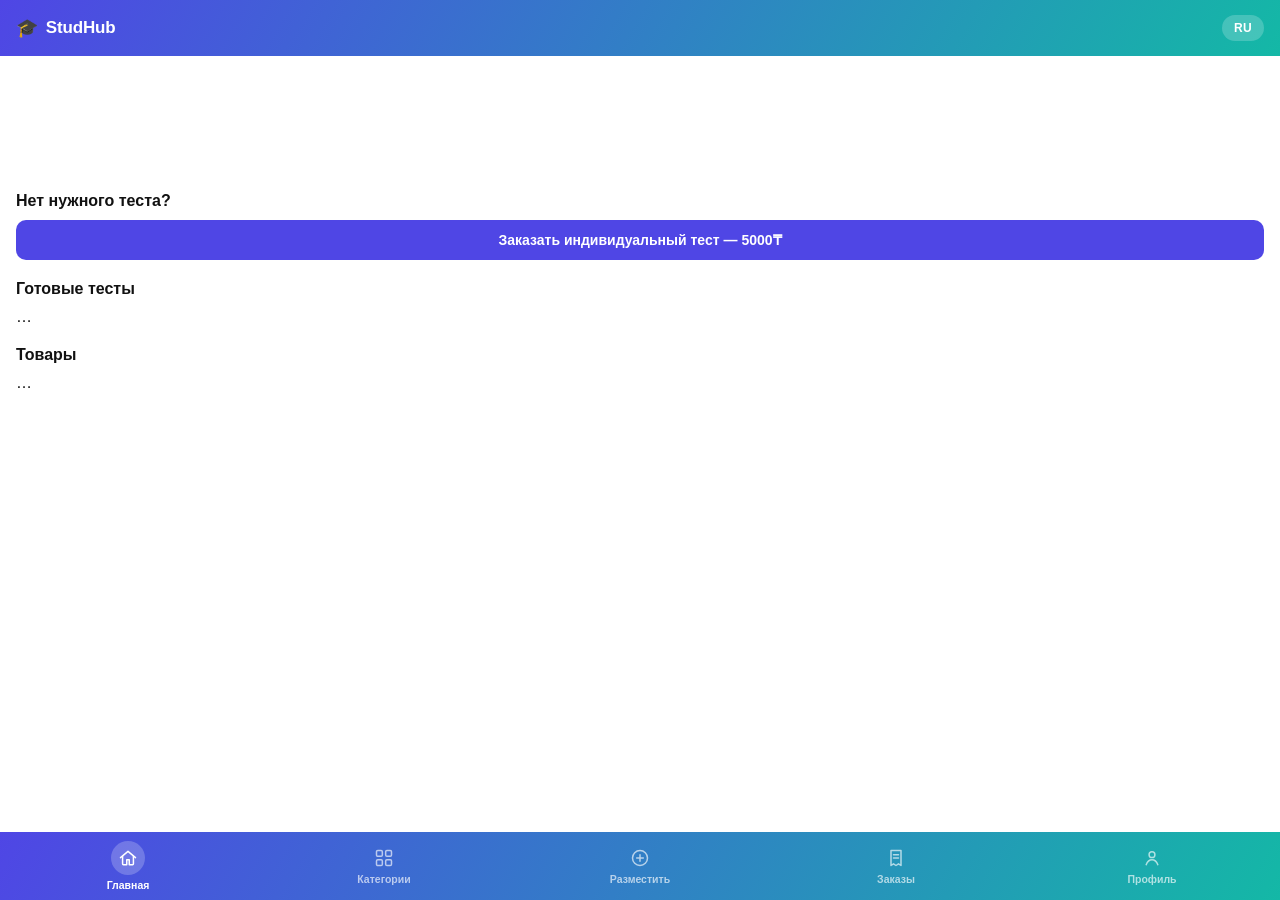
==== commit 427dc2c7: "mandatory fields validation, home structure, up to 10 photos, referral points" ====
--- a/webapp/index.html
+++ b/webapp/index.html
@@ -30,6 +30,14 @@
     </div>
   </div>
 
+  <!-- ===== КОМПАКТНОЕ МЕНЮ ДЕЙСТВИЙ НАД СВОИМ ОТЗЫВОМ ===== -->
+  <div id="comment-action-overlay" class="lang-overlay comment-action-overlay hidden">
+    <div class="lang-menu">
+      <button class="lang-option" id="comment-edit-btn">✏️ <span data-i18n="editBtn">Изменить</span></button>
+      <button class="lang-option" id="comment-delete-btn" style="color:#e53935;">🗑️ <span data-i18n="deleteBtn">Удалить</span></button>
+    </div>
+  </div>
+
   <!-- ===== ПОПАП АВТОКОМПЛИТ-ПОИСКА ДЛЯ ФИЛЬТРОВ ===== -->
   <div id="search-overlay" class="lang-overlay search-overlay hidden">
     <div class="search-sheet">
@@ -66,12 +74,15 @@
         <button id="cf-submit" class="btn-primary" data-i18n="cfSubmit">Оформить заказ — 5000₸</button>
       </div>
 
-      <h2 data-i18n="readyQuizzes">Готовые тесты</h2>
+      <div class="section-heading-row">
+        <h2 data-i18n="readyQuizzes">Готовые тесты</h2>
+        <button id="btn-view-all-quizzes" class="link-btn hidden" data-i18n="viewAllBtn">Смотреть все ›</button>
+      </div>
       <div id="catalog-list" class="list">…</div>
 
       <div class="section-heading-row">
-        <h2 data-i18n="marketplacePreviewTitle">Из маркетплейса</h2>
-        <button id="btn-view-all-listings" class="link-btn" data-i18n="viewAllBtn">Смотреть все ›</button>
+        <h2 data-i18n="goodsPreviewTitle">Товары</h2>
+        <button id="btn-view-all-listings" class="link-btn hidden" data-i18n="viewAllBtn">Смотреть все ›</button>
       </div>
       <div id="home-listings-preview" class="list">…</div>
     </section>
@@ -150,9 +161,10 @@
         </div>
 
         <label data-i18n="expiresLabel">Показывать до</label>
-        <input id="lf-expires" type="date">
-        <div class="hint" data-i18n="expiresHint">Необязательно — после этой даты объявление скроется из ленты</div>
-
+        <input id="lf-expires" type="date" required>
+        <div class="hint" data-i18n="expiresHint">После этой даты объявление скроется из ленты</div>
+
+        <div id="post-form-error" class="form-error hidden"></div>
         <button id="lf-submit" class="btn-primary" data-i18n="lfSubmit">Отправить на модерацию</button>
       </div>
     </section>
@@ -204,6 +216,30 @@
         </div>
       </div>
 
+      <div class="referral-card">
+        <div class="referral-card-title" data-i18n="referralTitle">Пригласи друга</div>
+        <div class="referral-card-desc" data-i18n="referralDesc">Твой код приглашения — поделись им с друзьями</div>
+        <div class="referral-code-row">
+          <span id="referral-code" class="referral-code">—</span>
+          <button id="btn-copy-referral" class="btn-icon" type="button" title="Скопировать">⧉</button>
+        </div>
+
+        <div class="referral-link-label" data-i18n="referralLinkLabel">Или своя ссылка-приглашение:</div>
+        <div class="referral-code-row">
+          <span id="referral-link" class="referral-link">—</span>
+          <button id="btn-copy-referral-link" class="btn-icon" type="button" title="Скопировать">⧉</button>
+        </div>
+
+        <div class="referral-stats">Приглашено: 0</div>
+        <div class="referral-points" id="referral-points"></div>
+        <button id="btn-share-referral" class="btn-primary btn-attach" data-i18n="referralShareBtn">Поделиться кодом</button>
+
+        <div class="referral-apply-row">
+          <input id="referral-code-input" type="text" data-i18n-placeholder="referralInputPlaceholder" placeholder="Есть код друга? Введите его">
+          <button id="btn-apply-referral" class="btn-outline" data-i18n="referralApplyBtn">Применить</button>
+        </div>
+      </div>
+
       <div class="profile-menu">
         <button class="profile-item" id="menu-settings">
           <span class="profile-item-icon">⚙️</span>
--- a/webapp/css/style.css
+++ b/webapp/css/style.css
@@ -1316,3 +1316,92 @@
   cursor: pointer;
   padding: 0;
 }
+
+/* ===== Реферальный блок в профиле ===== */
+
+.referral-card {
+  margin-top: 16px;
+  background: var(--secondary-bg);
+  border-radius: 14px;
+  padding: 16px;
+}
+
+.referral-card-title { font-size: 15px; font-weight: 700; margin-bottom: 2px; }
+.referral-card-desc { font-size: 12px; color: var(--hint); margin-bottom: 12px; }
+
+.referral-code-row {
+  display: flex;
+  align-items: center;
+  gap: 8px;
+  background: var(--bg);
+  border-radius: 10px;
+  padding: 10px 14px;
+}
+
+.referral-code { font-size: 16px; font-weight: 700; color: var(--accent); letter-spacing: 0.5px; flex: 1; }
+
+.referral-stats { font-size: 12px; color: var(--hint); margin: 8px 0 10px; }
+
+.referral-apply-row {
+  display: flex;
+  gap: 8px;
+  margin-top: 12px;
+}
+
+.referral-apply-row input {
+  flex: 1;
+  padding: 10px;
+  border-radius: 8px;
+  border: 1px solid #ddd;
+  font-size: 13px;
+  background: var(--bg);
+  color: var(--text);
+}
+
+.referral-apply-row .btn-outline {
+  width: auto;
+  padding: 10px 16px;
+  font-size: 13px;
+}
+
+/* ===== Красный баннер ошибки валидации формы ===== */
+
+.form-error {
+  color: #e53935;
+  font-weight: 600;
+  font-size: 13px;
+  text-align: center;
+  padding: 8px;
+  animation: shake 0.3s ease;
+}
+
+@keyframes shake {
+  0%, 100% { transform: translateX(0); }
+  25% { transform: translateX(-4px); }
+  75% { transform: translateX(4px); }
+}
+
+/* ===== Реферальная ссылка и баллы ===== */
+
+.referral-link-label { font-size: 11.5px; color: var(--hint); margin: 10px 0 4px; }
+
+.referral-link {
+  font-size: 12px;
+  font-weight: 600;
+  color: var(--text);
+  flex: 1;
+  overflow: hidden;
+  text-overflow: ellipsis;
+  white-space: nowrap;
+}
+
+.referral-points {
+  font-size: 12px;
+  font-weight: 700;
+  color: var(--accent);
+  margin: 2px 0 10px;
+}
+
+/* ===== Компактный попап действий над своим отзывом ===== */
+
+.comment-action-overlay .lang-menu { min-width: 160px; }
